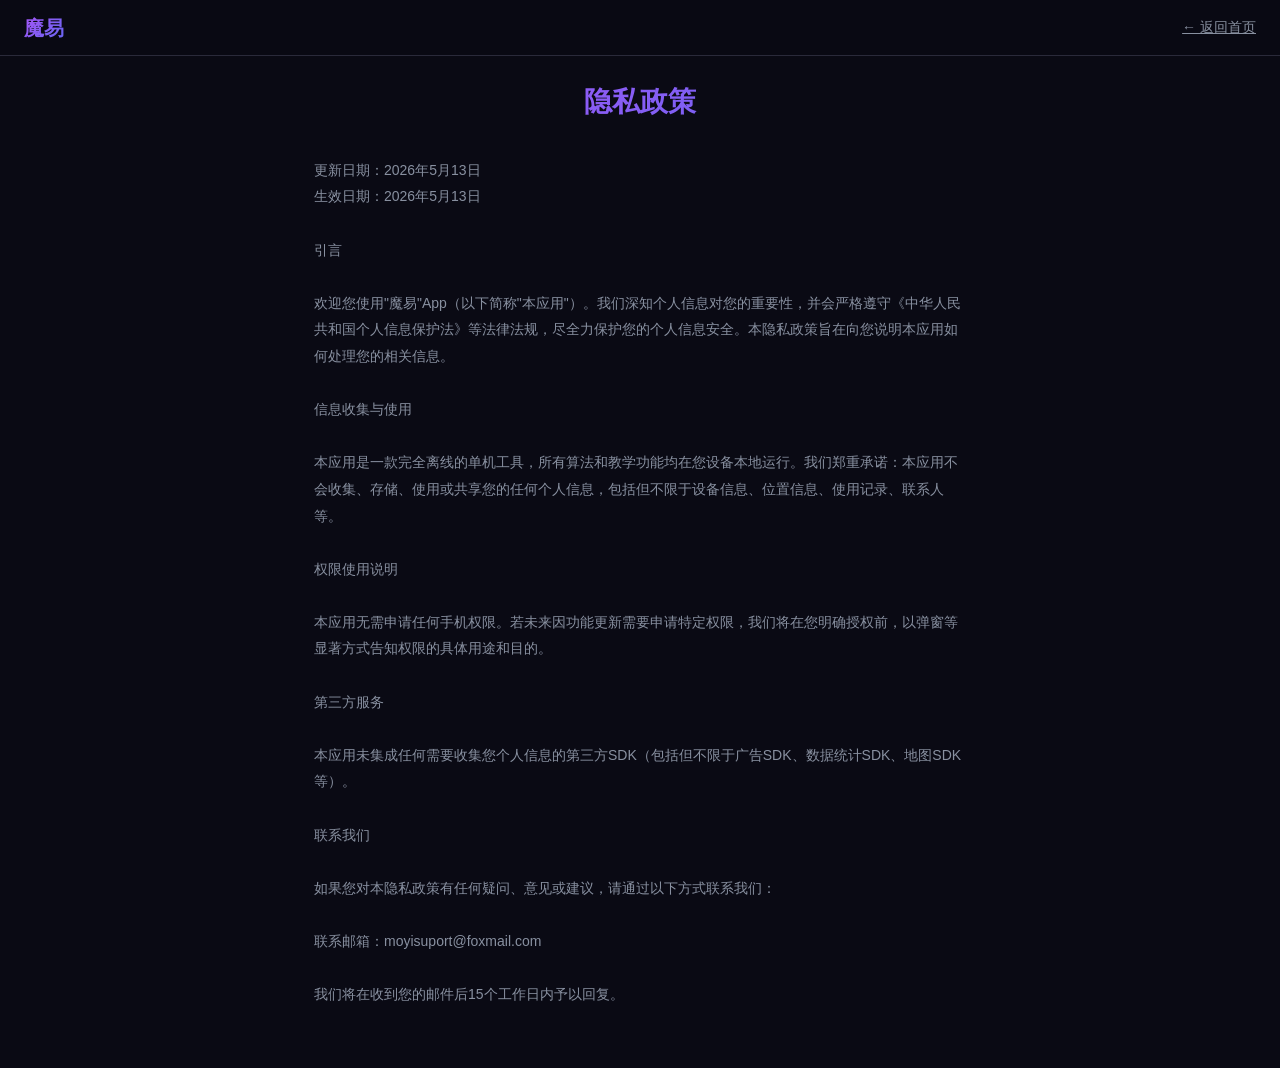
==== privacy-policy.html @ a87e7bbe "Initial: 魔易官网" ====
<!DOCTYPE html>
<html lang="zh-CN">
<head>
  <meta charset="UTF-8">
  <meta name="viewport" content="width=device-width, initial-scale=1.0">
  <title>隐私政策 - 魔易</title>
  <style>
    *{margin:0;padding:0;box-sizing:border-box}
    :root{--bg:#0a0a14;--card:#12121e;--accent:#a855f7;--accent2:#6366f1;--text:#e0e0e0;--muted:#8890a0;--border:#2a2a3a}
    body{background:var(--bg);color:var(--text);font-family:-apple-system,"PingFang SC","Microsoft YaHei","Helvetica Neue",sans-serif;line-height:1.6}
    .nav{position:fixed;top:0;left:0;right:0;z-index:100;background:rgba(10,10,20,.92);backdrop-filter:blur(12px);border-bottom:1px solid var(--border);padding:0 24px;display:flex;align-items:center;justify-content:space-between;height:56px}
    .nav-logo{font-size:20px;font-weight:700;background:linear-gradient(135deg,var(--accent),var(--accent2));-webkit-background-clip:text;-webkit-text-fill-color:transparent;background-clip:text}
    .nav a{color:var(--muted);font-size:14px}
    .nav a:hover{color:var(--text)}
    .container{max-width:700px;margin:0 auto;padding:80px 24px 60px}
    h1{font-size:28px;font-weight:700;text-align:center;margin-bottom:32px;background:linear-gradient(135deg,var(--accent),var(--accent2));-webkit-background-clip:text;-webkit-text-fill-color:transparent;background-clip:text}
    .content{font-size:14px;line-height:1.9;color:var(--muted);white-space:pre-wrap}
  </style>
</head>
<body>
<div class="nav">
  <div class="nav-logo">魔易</div>
  <a href="index.html">← 返回首页</a>
</div>
<div class="container">
  <h1>隐私政策</h1>
  <div class="content">更新日期：2026年5月13日
生效日期：2026年5月13日

引言

欢迎您使用"魔易"App（以下简称"本应用"）。我们深知个人信息对您的重要性，并会严格遵守《中华人民共和国个人信息保护法》等法律法规，尽全力保护您的个人信息安全。本隐私政策旨在向您说明本应用如何处理您的相关信息。

信息收集与使用

本应用是一款完全离线的单机工具，所有算法和教学功能均在您设备本地运行。我们郑重承诺：本应用不会收集、存储、使用或共享您的任何个人信息，包括但不限于设备信息、位置信息、使用记录、联系人等。

权限使用说明

本应用无需申请任何手机权限。若未来因功能更新需要申请特定权限，我们将在您明确授权前，以弹窗等显著方式告知权限的具体用途和目的。

第三方服务

本应用未集成任何需要收集您个人信息的第三方SDK（包括但不限于广告SDK、数据统计SDK、地图SDK等）。

联系我们

如果您对本隐私政策有任何疑问、意见或建议，请通过以下方式联系我们：

联系邮箱：moyisuport@foxmail.com

我们将在收到您的邮件后15个工作日内予以回复。</div>
</div>
</body>
</html>
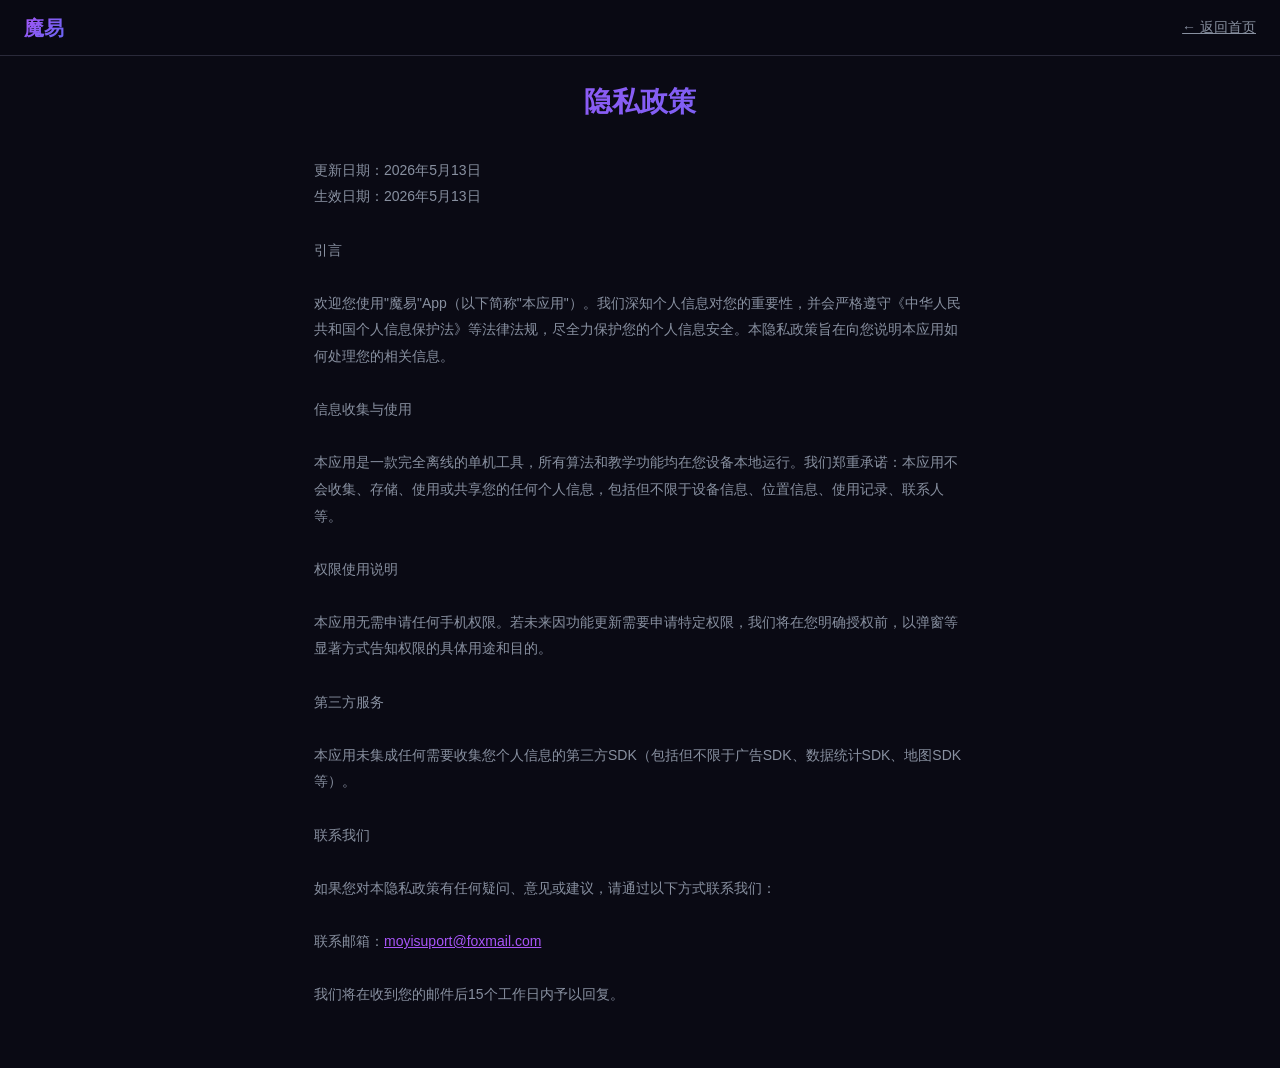
==== commit 797b383a: "Add files via upload" ====
--- a/privacy-policy.html
+++ b/privacy-policy.html
@@ -47,7 +47,7 @@
 
 如果您对本隐私政策有任何疑问、意见或建议，请通过以下方式联系我们：
 
-联系邮箱：moyisuport@foxmail.com
+联系邮箱：<a href="mailto:moyisuport@foxmail.com" style="color:var(--accent)">moyisuport@foxmail.com</a>
 
 我们将在收到您的邮件后15个工作日内予以回复。</div>
 </div>
